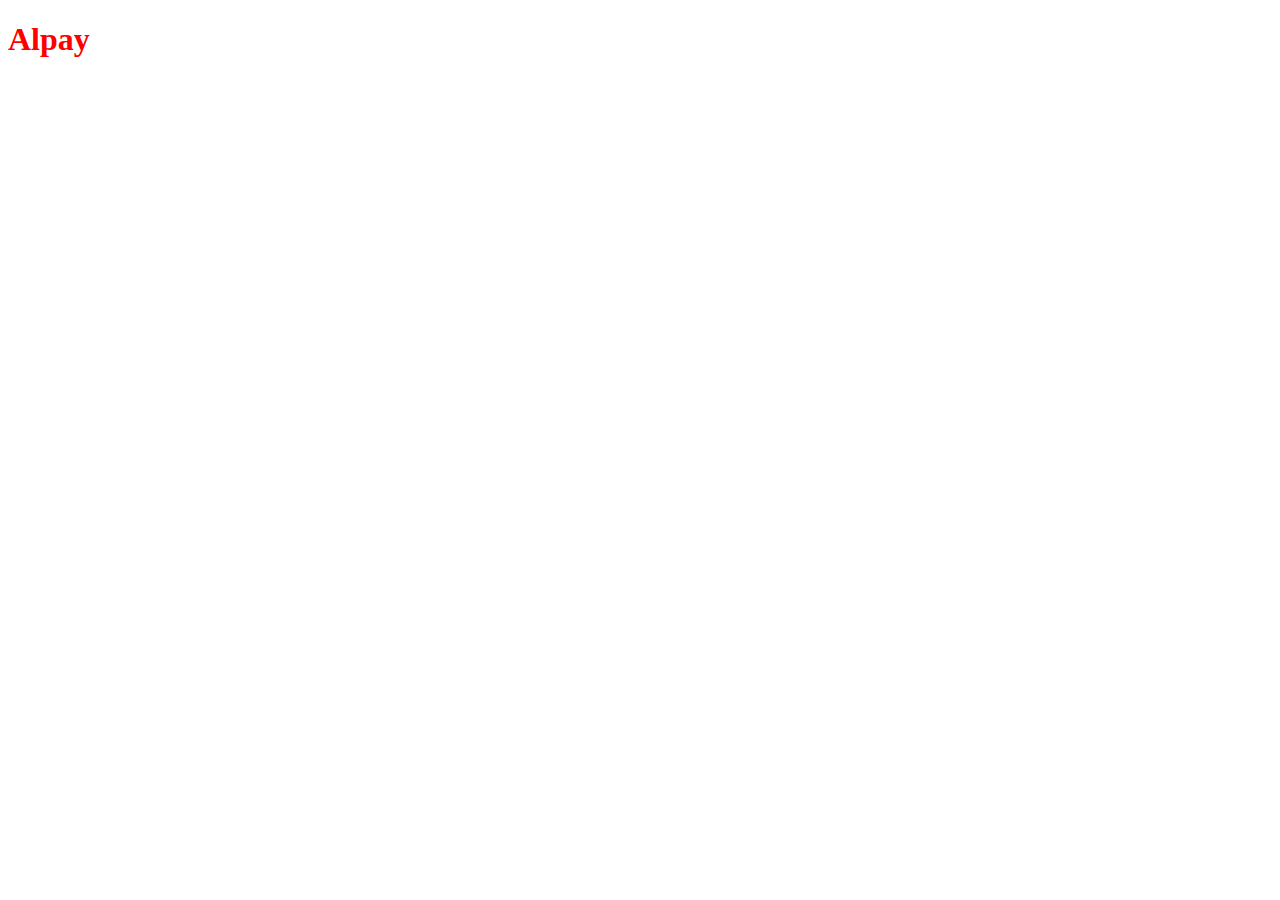
==== index.html @ e974f363 "test" ====
<!DOCTYPE html>
<html lang=" "en>
    <head>
        
    
       <title>Kebabland</title> 
       <link rel="stylesheet" href="css/main.css">
    </head>
    <body>
        <header>
                <h1>Alpay</h1>
        </header>
    </body>
    <script src="js/main.js"></script>
    </html>
---- css/main.css ----
h1 {
    color: red
}
body {
    background: rgba( green, blue, alpha);
}
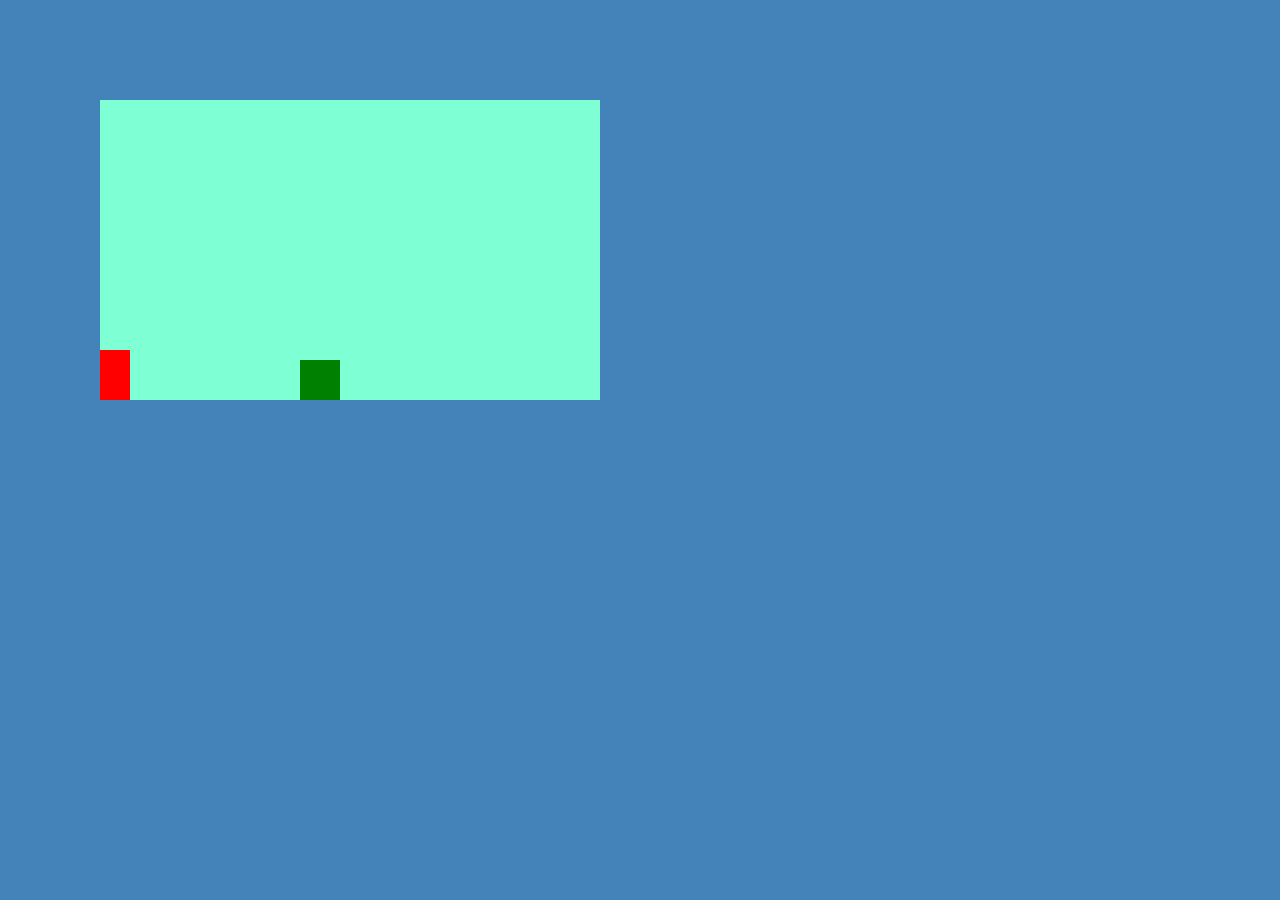
==== commit 4df379ce: "morning coding" ====
--- a/index.html
+++ b/index.html
@@ -1,15 +1,18 @@
 <!DOCTYPE html>
-<html lang=" "en>
-    <head>
-        
-    
-       <title>Kebabland</title> 
-       <link rel="stylesheet" href="css/main.css">
-    </head>
-    <body>
-        <header>
-                <h1>Alpay</h1>
-        </header>
-    </body>
-    <script src="js/main.js"></script>
-    </html>
+<html lang="en">
+<head>
+   <meta charset="UTF-8">
+   <meta name="viewport" content="width=device-width, initial-scale=1.0">
+   <title>Kebabland</title>
+   <link rel="stylesheet" href="css/reset.css">
+   <link rel="stylesheet" href="css/main.css">
+</head>
+<body>
+   <div id="board">
+      <div id="player"></div>
+      <div id="block"></div>
+   </div>
+   
+</body>
+<script src="js/main.js"></script>
+</html>
--- a/css/main.css
+++ b/css/main.css
@@ -1,6 +1,29 @@
-h1 {
-    color: red
+body {
+    background-color: rgb(68, 131, 186);
 }
-body {
-    background: rgba( green, blue, alpha);
+ #board{
+    width: 500px;
+    height: 300px;
+    position: relative;
+    border: 20px black;
+    background-color: aquamarine;
+    margin: 100px;
+    padding: 100px;
+} 
+#player {
+   
+    background-color: red;
+    position:absolute;
+    
+
+    
+
+} 
+#block {
+    width: 40px;
+    height: 40px;
+    background-color: green;
+    position: absolute;
+    bottom: 0px;
+    left: 200px;
 }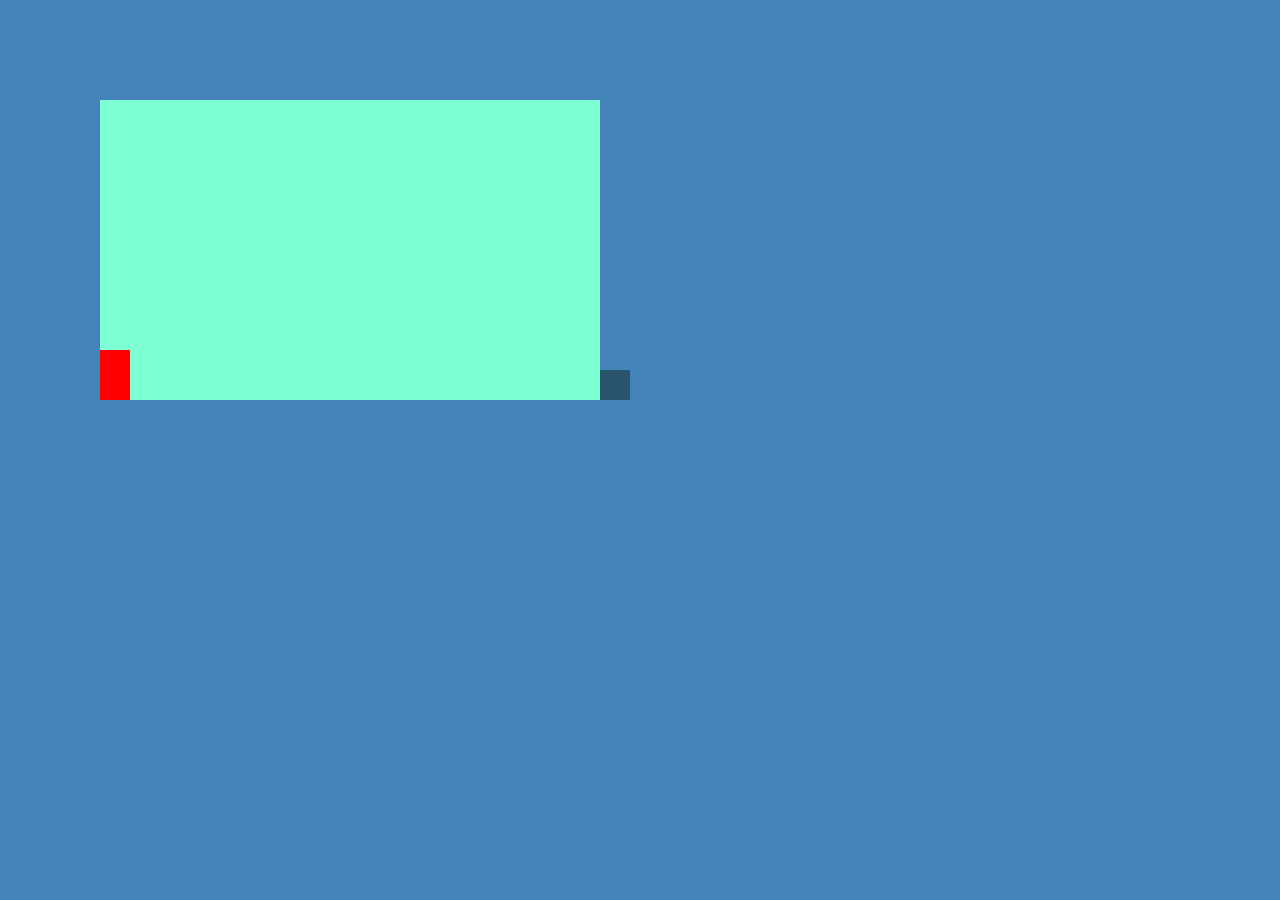
==== commit 61693b02: "break" ====
--- a/index.html
+++ b/index.html
@@ -8,9 +8,8 @@
    <link rel="stylesheet" href="css/main.css">
 </head>
 <body>
-   <div id="board">
+   <div id="game">
       <div id="player"></div>
-      <div id="block"></div>
    </div>
    
 </body>
--- a/css/main.css
+++ b/css/main.css
@@ -1,7 +1,7 @@
 body {
     background-color: rgb(68, 131, 186);
 }
- #board{
+ #game {
     width: 500px;
     height: 300px;
     position: relative;
@@ -19,11 +19,8 @@
     
 
 } 
-#block {
-    width: 40px;
-    height: 40px;
-    background-color: green;
+.block {
+
+    background-color: rgb(40, 84, 110);
     position: absolute;
-    bottom: 0px;
-    left: 200px;
 }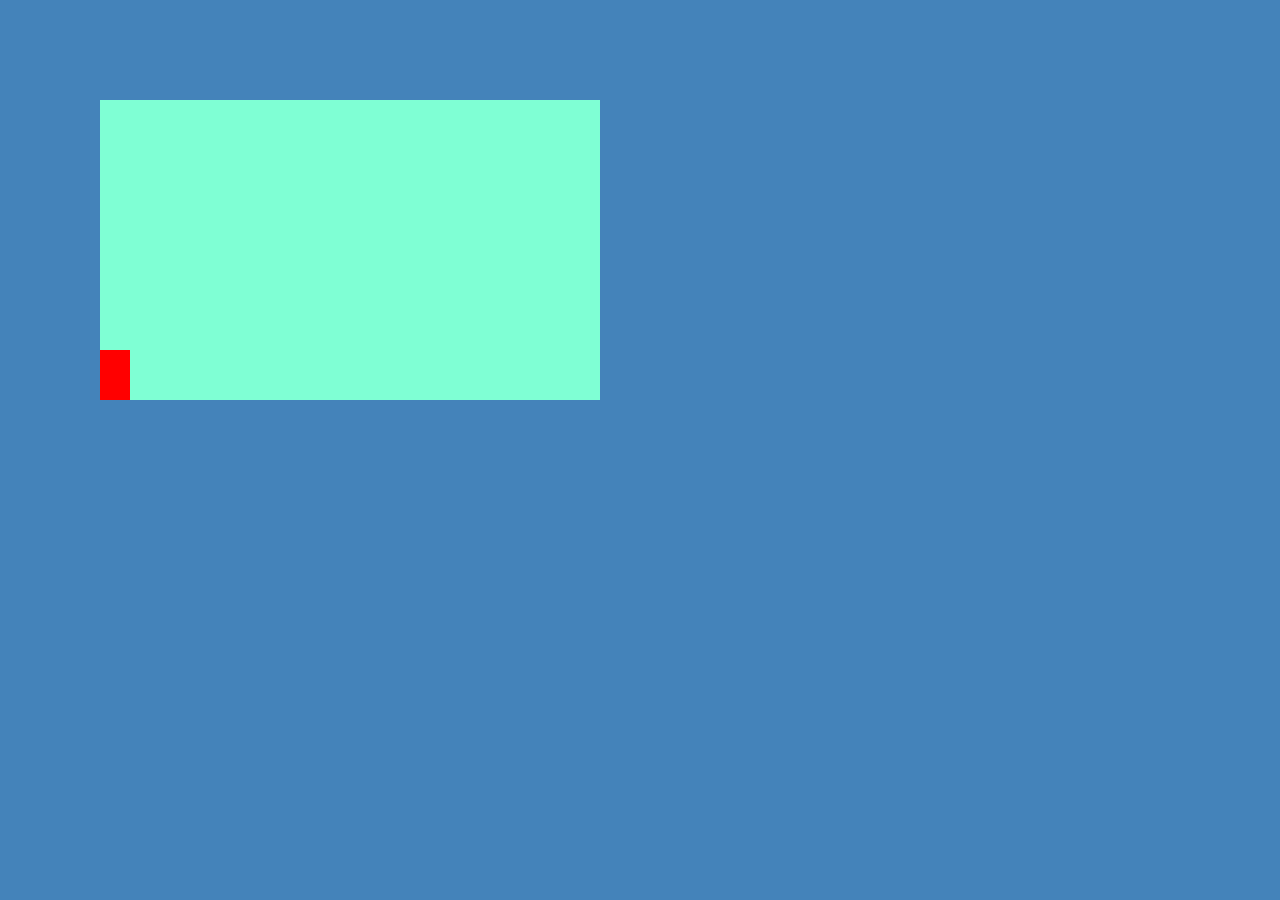
==== commit 57857a2d: "game does work" ====
--- a/index.html
+++ b/index.html
@@ -4,8 +4,8 @@
    <meta charset="UTF-8">
    <meta name="viewport" content="width=device-width, initial-scale=1.0">
    <title>Kebabland</title>
-   <link rel="stylesheet" href="css/reset.css">
-   <link rel="stylesheet" href="css/main.css">
+   <link rel="stylesheet" href="./css/reset.css">
+   <link rel="stylesheet" href="./css/main.css">
 </head>
 <body>
    <div id="game">
@@ -13,5 +13,5 @@
    </div>
    
 </body>
-<script src="js/main.js"></script>
+<script src="./js/main.js"></script>
 </html>
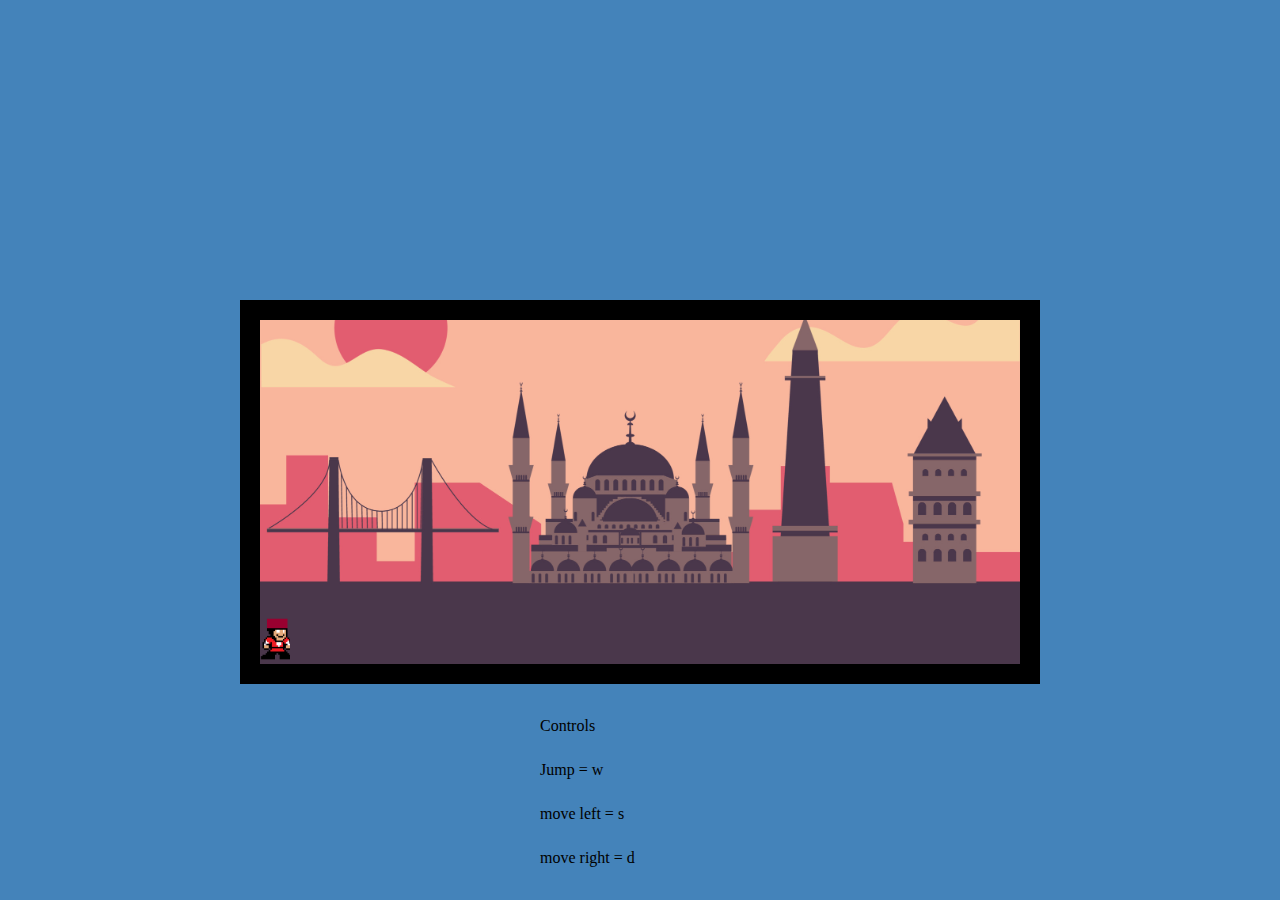
==== commit 7c413b30: "final game" ====
--- a/index.html
+++ b/index.html
@@ -7,11 +7,20 @@
    <link rel="stylesheet" href="./css/reset.css">
    <link rel="stylesheet" href="./css/main.css">
 </head>
+
 <body>
+   <div id="container"></div>
    <div id="game">
       <div id="player"></div>
    </div>
-   
+   <div id="side-text">
+      <ul>
+         <li>Controls</li>
+         <li>Jump = w</li>
+         <li>move left = s</li>
+         <li>move right = d</li>
+      </ul>
+   </div>
 </body>
 <script src="./js/main.js"></script>
 </html>
--- a/css/main.css
+++ b/css/main.css
@@ -1,26 +1,73 @@
 body {
+    height: 100vh; 
+    margin: 0; 
+    display: flex; 
+    justify-content: center; 
+    align-items: center; 
     background-color: rgb(68, 131, 186);
+    flex-direction: column;
+}
+#container {
+    display: flex;
+    align-items: start;
+    justify-content: center;
+    margin-top: 100px;
 }
  #game {
-    width: 500px;
-    height: 300px;
+    width: 800px;
+    height: 400px;
     position: relative;
-    border: 20px black;
+    border: 20px solid black;
     background-color: aquamarine;
-    margin: 100px;
-    padding: 100px;
+    background-image: url('/images/istanbul-city-illustration-free-vector.jpg');
+    background-size: cover;
+    background-position: center;
+    box-sizing: border-box;
+    margin-top: 200px;
+    
+    
+    
 } 
+
+#side-text {
+    width: 200px;
+    padding: 20px;
+
+}
+#side-text ul {
+    list-style-type: none; 
+    padding: 0; 
+    margin: 0; 
+    
+
+}
+
+#side-text li {
+    padding: 10px 0; 
+    line-height: 1.5;
+}
 #player {
    
-    background-color: red;
-    position:absolute;
-    
-
-    
-
+    background-image: url('/images/sr2310ec21c98aws3.png'); 
+    background-size: cover; 
+    background-position: center; 
+    background-repeat: no-repeat; 
+    position: absolute;
 } 
 .block {
 
-    background-color: rgb(40, 84, 110);
+    background-image: url('/images/snake.png');
+    background-size: cover; 
+    background-position: center; 
+    background-repeat: no-repeat; 
     position: absolute;
-}+}
+.bigBlock {
+    background-image: url('/images/Hulk.png');
+    background-size: cover; 
+    background-position: center; 
+    background-repeat: no-repeat; 
+    position: absolute;
+}
+
+
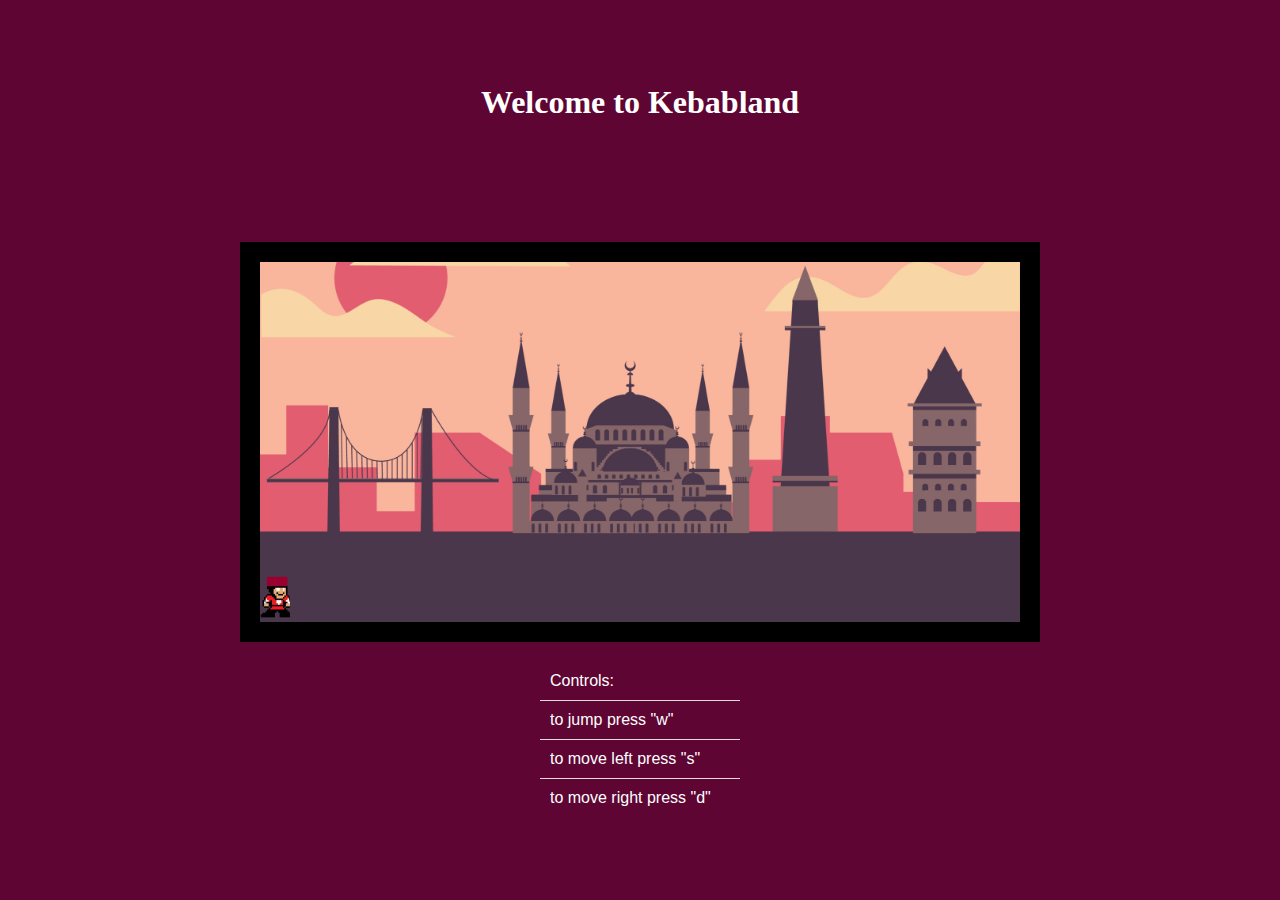
==== commit 03b3f17a: "final final" ====
--- a/index.html
+++ b/index.html
@@ -9,16 +9,17 @@
 </head>
 
 <body>
+<header><h1>Welcome to Kebabland</h1></header>
    <div id="container"></div>
    <div id="game">
       <div id="player"></div>
    </div>
    <div id="side-text">
       <ul>
-         <li>Controls</li>
-         <li>Jump = w</li>
-         <li>move left = s</li>
-         <li>move right = d</li>
+         <li>Controls:</li>
+         <li>to jump press "w"</li>
+         <li>to move left press "s"</li>
+         <li>to move right press "d"</li>
       </ul>
    </div>
 </body>
--- a/css/main.css
+++ b/css/main.css
@@ -4,7 +4,7 @@
     display: flex; 
     justify-content: center; 
     align-items: center; 
-    background-color: rgb(68, 131, 186);
+    background-color:  rgb(94, 5, 51);
     flex-direction: column;
 }
 #container {
@@ -19,20 +19,25 @@
     position: relative;
     border: 20px solid black;
     background-color: aquamarine;
-    background-image: url('/images/istanbul-city-illustration-free-vector.jpg');
+    background-image: url('../images/istanbul-city-illustration-free-vector.jpg');
     background-size: cover;
     background-position: center;
     box-sizing: border-box;
-    margin-top: 200px;
+    /*margin-top: 200px; */
+    overflow: hidden;
     
     
     
 } 
-
+header {
+    color: white;
+}
 #side-text {
     width: 200px;
     padding: 20px;
-
+    background-color: solid black; 
+    font-family: 'Arial', sans-serif; 
+    color: #ffffff; 
 }
 #side-text ul {
     list-style-type: none; 
@@ -42,13 +47,20 @@
 
 }
 
-#side-text li {
-    padding: 10px 0; 
-    line-height: 1.5;
+#side-text ul li {
+    padding: 10px; 
+    border-bottom: 1px solid #ddd; 
+}
+#side-text ul li:last-child {
+    border-bottom: none;
+}
+#side-text ul li:hover {
+    background-color: #e9e9e9; 
+    cursor: pointer; 
 }
 #player {
    
-    background-image: url('/images/sr2310ec21c98aws3.png'); 
+    background-image: url('../images/sr2310ec21c98aws3.png');
     background-size: cover; 
     background-position: center; 
     background-repeat: no-repeat; 
@@ -56,14 +68,14 @@
 } 
 .block {
 
-    background-image: url('/images/snake.png');
+    background-image: url('../images/snake.png');
     background-size: cover; 
     background-position: center; 
     background-repeat: no-repeat; 
     position: absolute;
 }
 .bigBlock {
-    background-image: url('/images/Hulk.png');
+    background-image: url('../images/Hulk.png');
     background-size: cover; 
     background-position: center; 
     background-repeat: no-repeat; 
